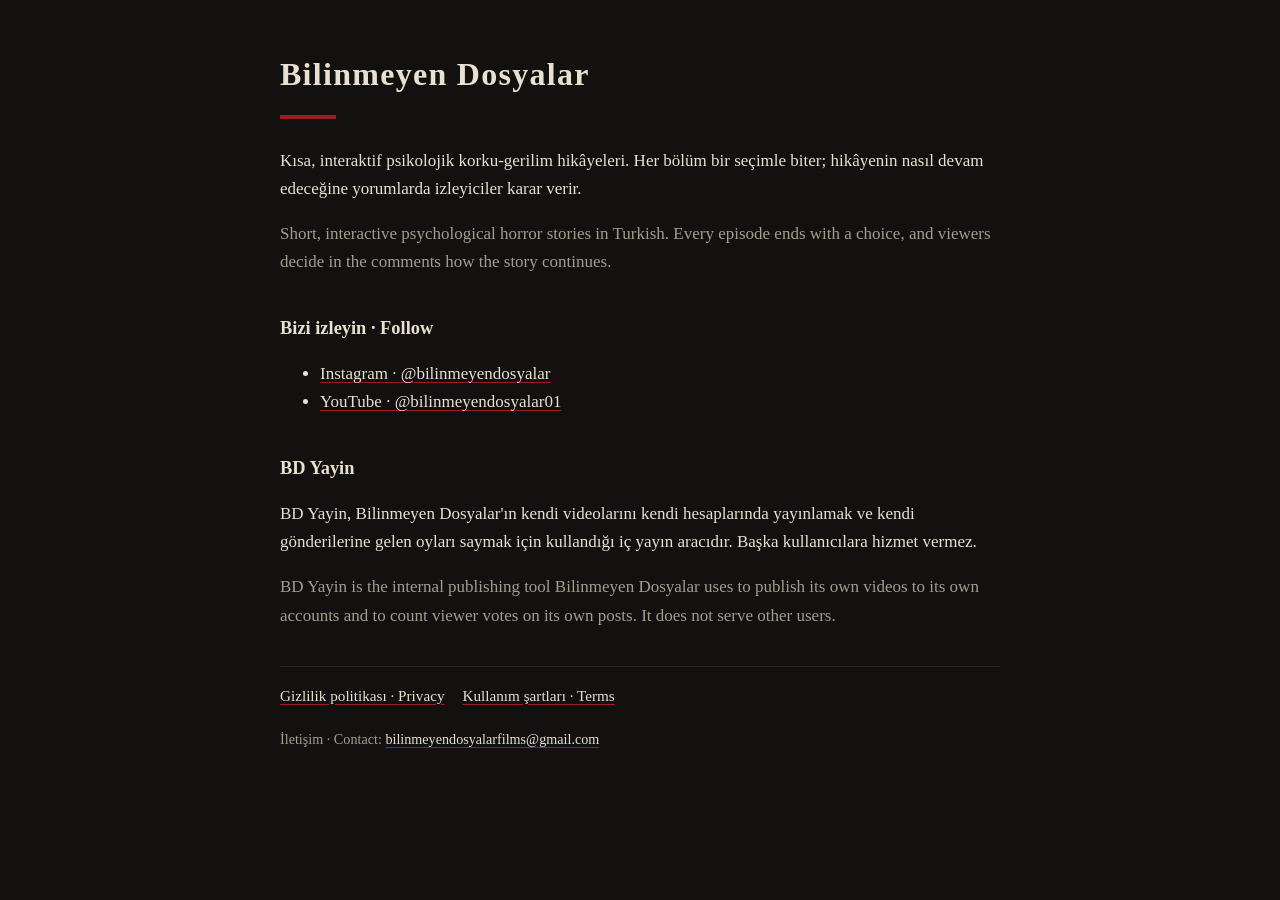
==== index.html @ ef03a826 "Site: ana sayfa, gizlilik politikası, kullanım şartları Co-Authored-By: Claude Opus 5.5 <noreply@ant" ====
<!doctype html><html lang="tr"><head><meta charset="utf-8"><meta name="viewport" content="width=device-width,initial-scale=1">
<title>Bilinmeyen Dosyalar</title><meta name="description" content="Kısa, interaktif psikolojik korku-gerilim hikâyeleri. Sonunu izleyiciler seçer.">
<link rel="stylesheet" href="style.css"></head><body><main>
<h1>Bilinmeyen Dosyalar</h1><div class="bar"></div>
<p>Kısa, interaktif psikolojik korku-gerilim hikâyeleri. Her bölüm bir seçimle biter; hikâyenin nasıl devam edeceğine yorumlarda izleyiciler karar verir.</p>
<p class="mute">Short, interactive psychological horror stories in Turkish. Every episode ends with a choice, and viewers decide in the comments how the story continues.</p>
<h2>Bizi izleyin · Follow</h2>
<ul>
<li><a href="https://www.instagram.com/bilinmeyendosyalar/">Instagram · @bilinmeyendosyalar</a></li>
<li><a href="https://www.youtube.com/@bilinmeyendosyalar01">YouTube · @bilinmeyendosyalar01</a></li>
</ul>
<h2>BD Yayin</h2>
<p>BD Yayin, Bilinmeyen Dosyalar'ın kendi videolarını kendi hesaplarında yayınlamak ve kendi gönderilerine gelen oyları saymak için kullandığı iç yayın aracıdır. Başka kullanıcılara hizmet vermez.</p>
<p class="mute">BD Yayin is the internal publishing tool Bilinmeyen Dosyalar uses to publish its own videos to its own accounts and to count viewer votes on its own posts. It does not serve other users.</p>
<nav><a href="gizlilik.html">Gizlilik politikası · Privacy</a><a href="sartlar.html">Kullanım şartları · Terms</a></nav>
<p><small>İletişim · Contact: <a href="mailto:bilinmeyendosyalarfilms@gmail.com">bilinmeyendosyalarfilms@gmail.com</a></small></p>
</main></body></html>
---- style.css ----
:root{--bg:#121110;--fg:#e8e1d0;--mute:#a49d8e;--red:#9e1c1f;--line:#2a2725}
*{box-sizing:border-box}html,body{margin:0;background:var(--bg);color:var(--fg)}
body{font:17px/1.65 Georgia,"Times New Roman",serif;padding:48px 16px 80px}
main{max-width:720px;margin:0 auto}
h1{font-size:2rem;letter-spacing:.04em;margin:0 0 .2em}h2{font-size:1.15rem;margin:2em 0 .4em;color:var(--fg)}
p,li{color:var(--fg)}small,.mute{color:var(--mute)}a{color:var(--fg);text-decoration-color:var(--red);text-underline-offset:3px}
.bar{height:4px;width:56px;background:var(--red);margin:14px 0 28px}
nav{margin:36px 0 0;padding-top:16px;border-top:1px solid var(--line);font-size:.95rem}nav a{margin-right:18px}
hr{border:0;border-top:1px solid var(--line);margin:40px 0}
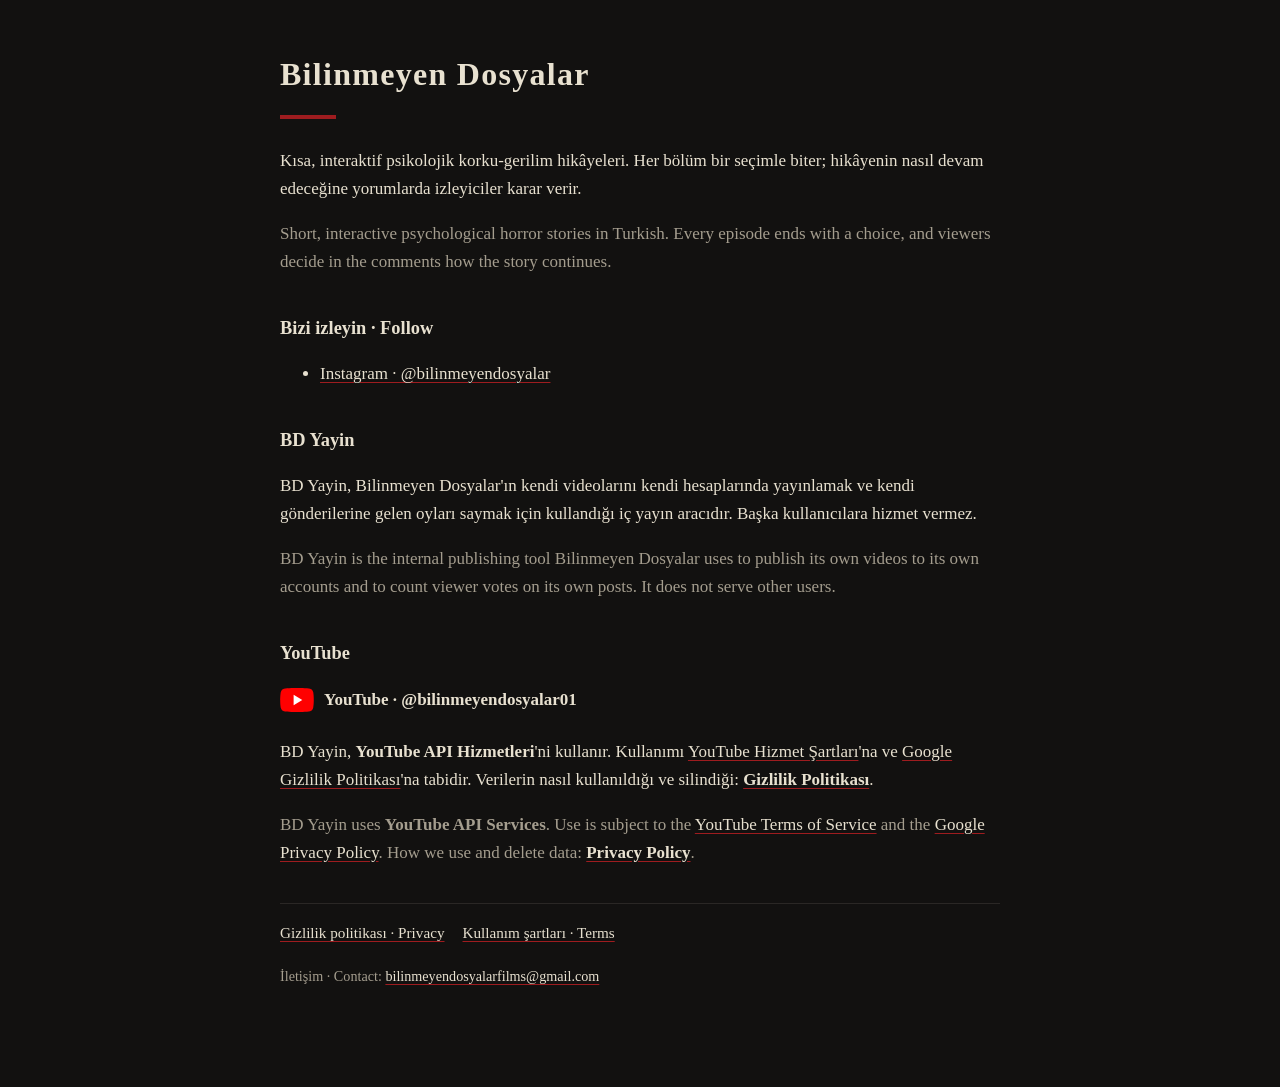
==== commit 51180497: "Ana sayfa: YouTube API Hizmetleri bölümü ve gizlilik linki Co-Authored-By: Claude Opus 5.5 <noreply@" ====
--- a/index.html
+++ b/index.html
@@ -7,11 +7,14 @@
 <h2>Bizi izleyin · Follow</h2>
 <ul>
 <li><a href="https://www.instagram.com/bilinmeyendosyalar/">Instagram · @bilinmeyendosyalar</a></li>
-<li><a href="https://www.youtube.com/@bilinmeyendosyalar01">YouTube · @bilinmeyendosyalar01</a></li>
 </ul>
 <h2>BD Yayin</h2>
 <p>BD Yayin, Bilinmeyen Dosyalar'ın kendi videolarını kendi hesaplarında yayınlamak ve kendi gönderilerine gelen oyları saymak için kullandığı iç yayın aracıdır. Başka kullanıcılara hizmet vermez.</p>
 <p class="mute">BD Yayin is the internal publishing tool Bilinmeyen Dosyalar uses to publish its own videos to its own accounts and to count viewer votes on its own posts. It does not serve other users.</p>
+<h2>YouTube</h2>
+<p class="yt"><a href="https://www.youtube.com/@bilinmeyendosyalar01" aria-label="YouTube kanalımız"><svg width="34" height="24" viewBox="0 0 28 20" aria-hidden="true"><path fill="#FF0000" d="M27.4 3.1A3.5 3.5 0 0 0 24.9.6C22.7 0 14 0 14 0S5.3 0 3.1.6A3.5 3.5 0 0 0 .6 3.1C0 5.3 0 10 0 10s0 4.7.6 6.9a3.5 3.5 0 0 0 2.5 2.5C5.3 20 14 20 14 20s8.7 0 10.9-.6a3.5 3.5 0 0 0 2.5-2.5C28 14.7 28 10 28 10s0-4.7-.6-6.9z"/><path fill="#fff" d="M11.2 14.3 18.4 10l-7.2-4.3z"/></svg><span>YouTube · @bilinmeyendosyalar01</span></a></p>
+<p>BD Yayin, <strong>YouTube API Hizmetleri</strong>'ni kullanır. Kullanımı <a href="https://www.youtube.com/t/terms">YouTube Hizmet Şartları</a>'na ve <a href="https://policies.google.com/privacy">Google Gizlilik Politikası</a>'na tabidir. Verilerin nasıl kullanıldığı ve silindiği: <a href="gizlilik.html"><strong>Gizlilik Politikası</strong></a>.</p>
+<p class="mute">BD Yayin uses <strong>YouTube API Services</strong>. Use is subject to the <a href="https://www.youtube.com/t/terms">YouTube Terms of Service</a> and the <a href="https://policies.google.com/privacy">Google Privacy Policy</a>. How we use and delete data: <a href="gizlilik.html"><strong>Privacy Policy</strong></a>.</p>
 <nav><a href="gizlilik.html">Gizlilik politikası · Privacy</a><a href="sartlar.html">Kullanım şartları · Terms</a></nav>
 <p><small>İletişim · Contact: <a href="mailto:bilinmeyendosyalarfilms@gmail.com">bilinmeyendosyalarfilms@gmail.com</a></small></p>
 </main></body></html>
--- a/style.css
+++ b/style.css
@@ -7,3 +7,4 @@
 .bar{height:4px;width:56px;background:var(--red);margin:14px 0 28px}
 nav{margin:36px 0 0;padding-top:16px;border-top:1px solid var(--line);font-size:.95rem}nav a{margin-right:18px}
 hr{border:0;border-top:1px solid var(--line);margin:40px 0}
+.yt a{display:inline-flex;align-items:center;gap:10px;text-decoration:none;font-weight:bold}.yt svg{flex:none}
